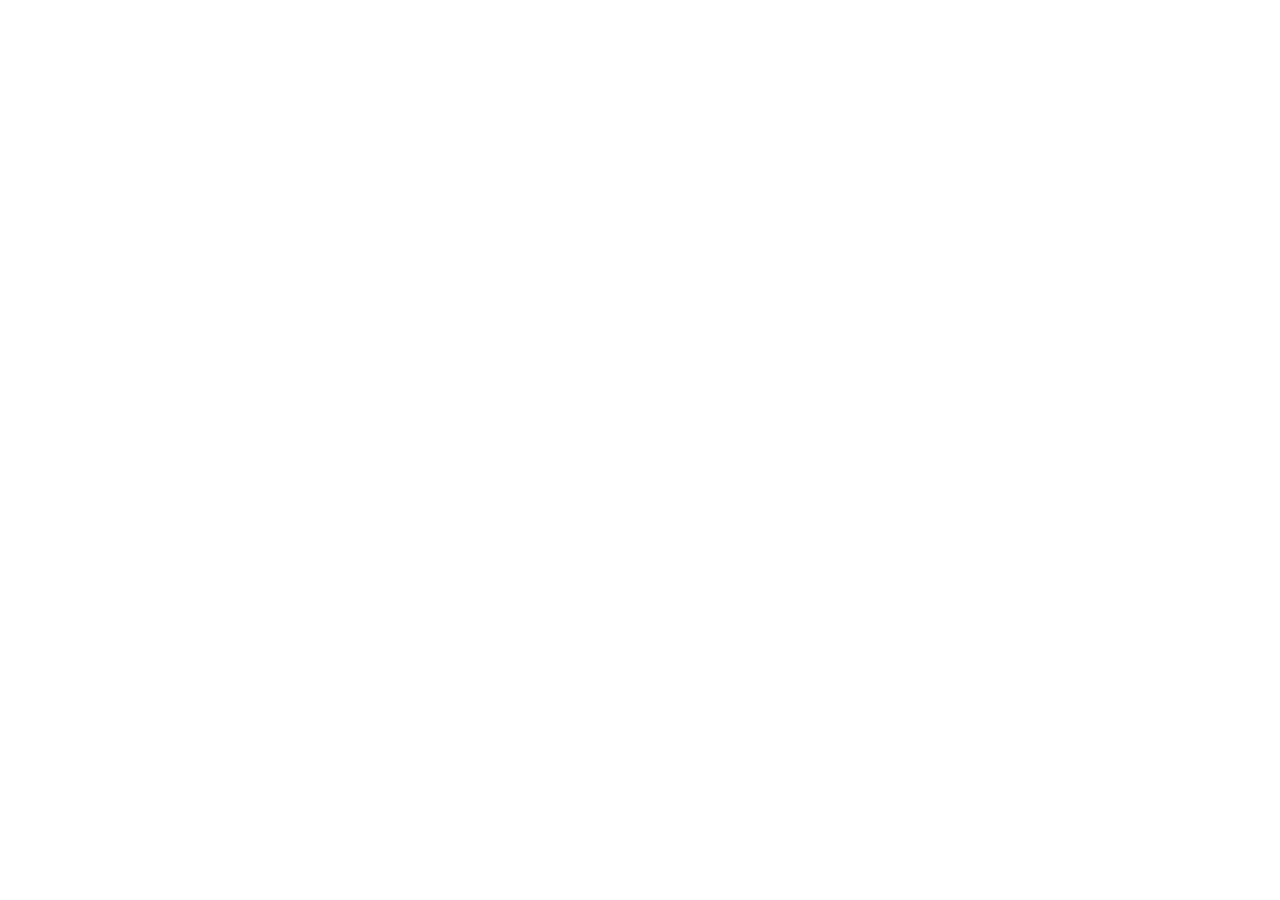
==== index.html @ da6faa80 "initial-commit" ====
<html lang="en">
<head>
    <meta charset="UTF-8">
    <meta name="viewport" content="width=device-width, initial-scale=1.0">
    <title>Document</title>
    <link rel="stylesheet" href="index.css">
    <link rel="shortcut icon" href="assets/images/favicon-32x32.png" type="image/x-icon">
    
</head>
<body>
    <script src="index.js"></script>
</body>
</html>
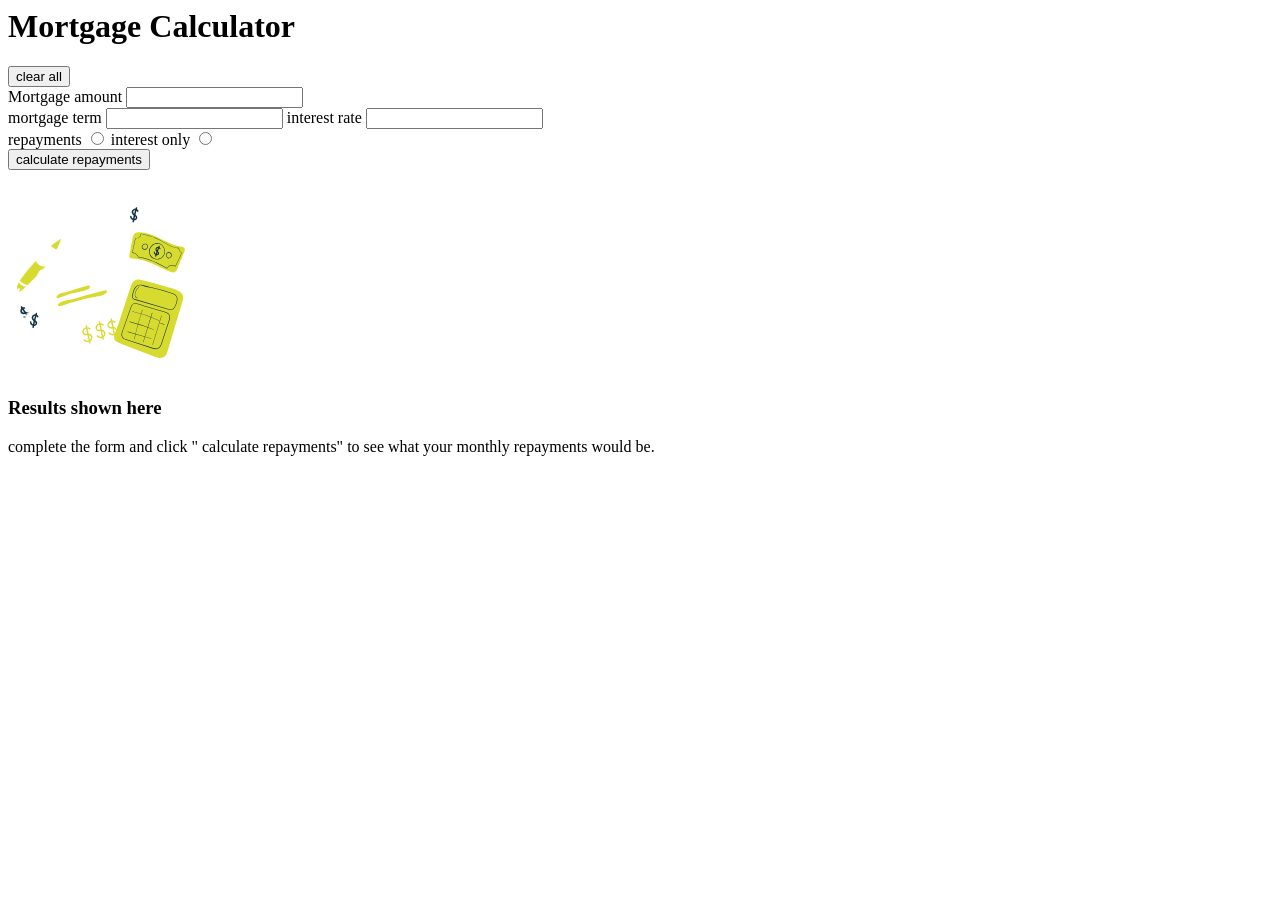
==== commit 0cba0905: "feat:structuring" ====
--- a/index.html
+++ b/index.html
@@ -1,13 +1,46 @@
 <html lang="en">
+
 <head>
     <meta charset="UTF-8">
     <meta name="viewport" content="width=device-width, initial-scale=1.0">
     <title>Document</title>
     <link rel="stylesheet" href="index.css">
     <link rel="shortcut icon" href="assets/images/favicon-32x32.png" type="image/x-icon">
-    
+
 </head>
+
 <body>
+    <main>
+        <div class="header">
+            <h1>Mortgage Calculator</h1>
+            <button>clear all</button>
+        </div>
+        <form action="">
+            <label for="amount">Mortgage amount</label>
+            <input type="text" id="amount">
+            <div class="terms">
+                <label for="term">mortgage term</label>
+                <input type="text" id="term">
+                <label for="rates">interest rate</label>
+                <input type="text" id="rates">
+            </div>
+            <div class="type">
+                <label for="payments">repayments</label>
+                <input type="radio" id="payments">
+                <label for="interests">interest only</label>
+                <input type="radio" id="interests">
+            </div>
+            <button>calculate repayments</button>
+        </form>
+        <div class="">
+            <img src="assets/images/illustration-empty.svg" alt="payments icon">
+            <div>
+                <h3>Results shown here</h3>
+                <p>complete the form and click " calculate repayments" to see what your monthly repayments would be.</p>
+            </div>
+        </div>
+    </main>
     <script src="index.js"></script>
 </body>
+
 </html>
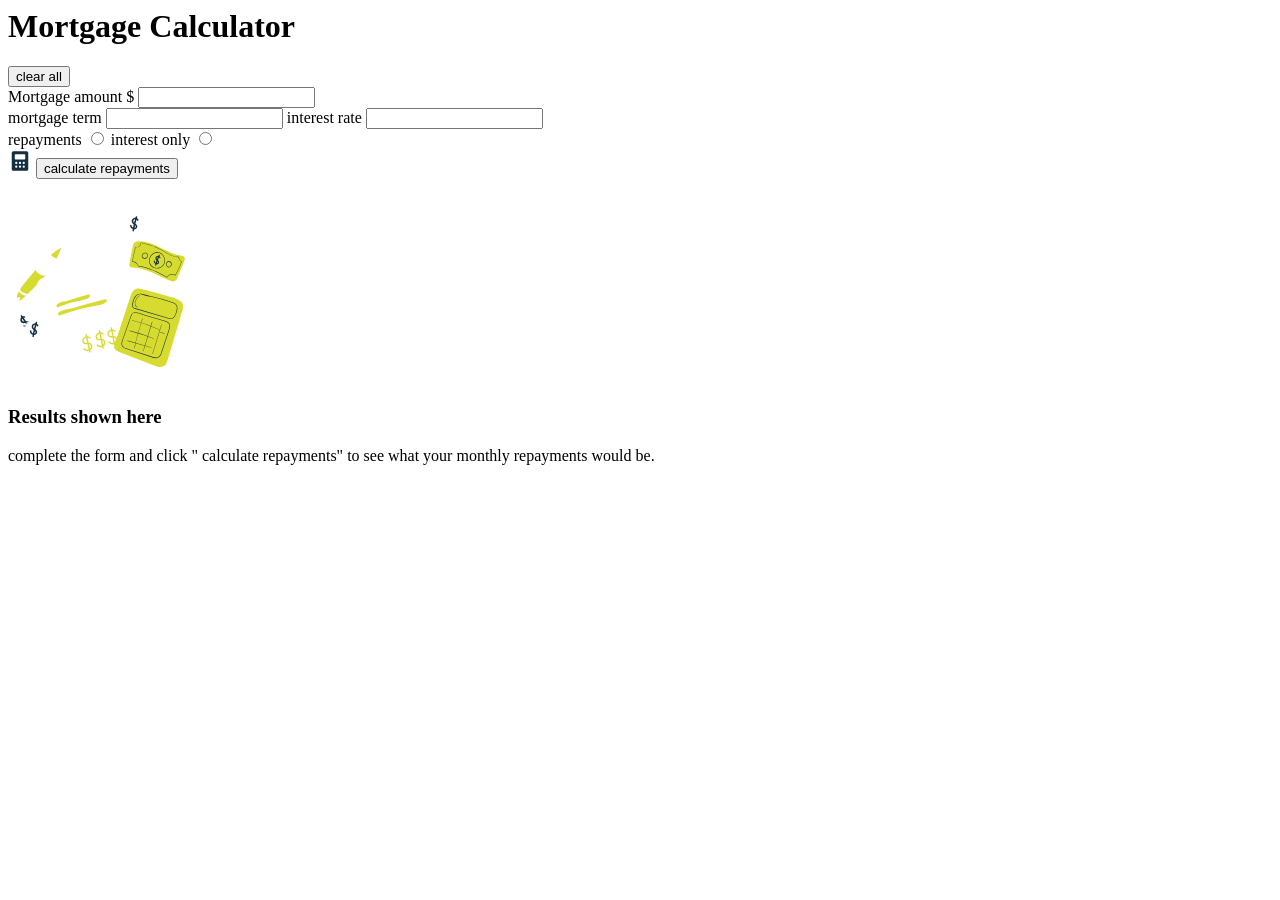
==== commit 18d7a01d: "feat: structrures" ====
--- a/index.html
+++ b/index.html
@@ -17,6 +17,7 @@
         </div>
         <form action="">
             <label for="amount">Mortgage amount</label>
+            <span>$</span>
             <input type="text" id="amount">
             <div class="terms">
                 <label for="term">mortgage term</label>
@@ -30,10 +31,11 @@
                 <label for="interests">interest only</label>
                 <input type="radio" id="interests">
             </div>
+            <img src="assets//images/icon-calculator.svg" alt="">
             <button>calculate repayments</button>
         </form>
         <div class="">
-            <img src="assets/images/illustration-empty.svg" alt="payments icon">
+            <img src=" assets/images/illustration-empty.svg" alt="payments icon">
             <div>
                 <h3>Results shown here</h3>
                 <p>complete the form and click " calculate repayments" to see what your monthly repayments would be.</p>
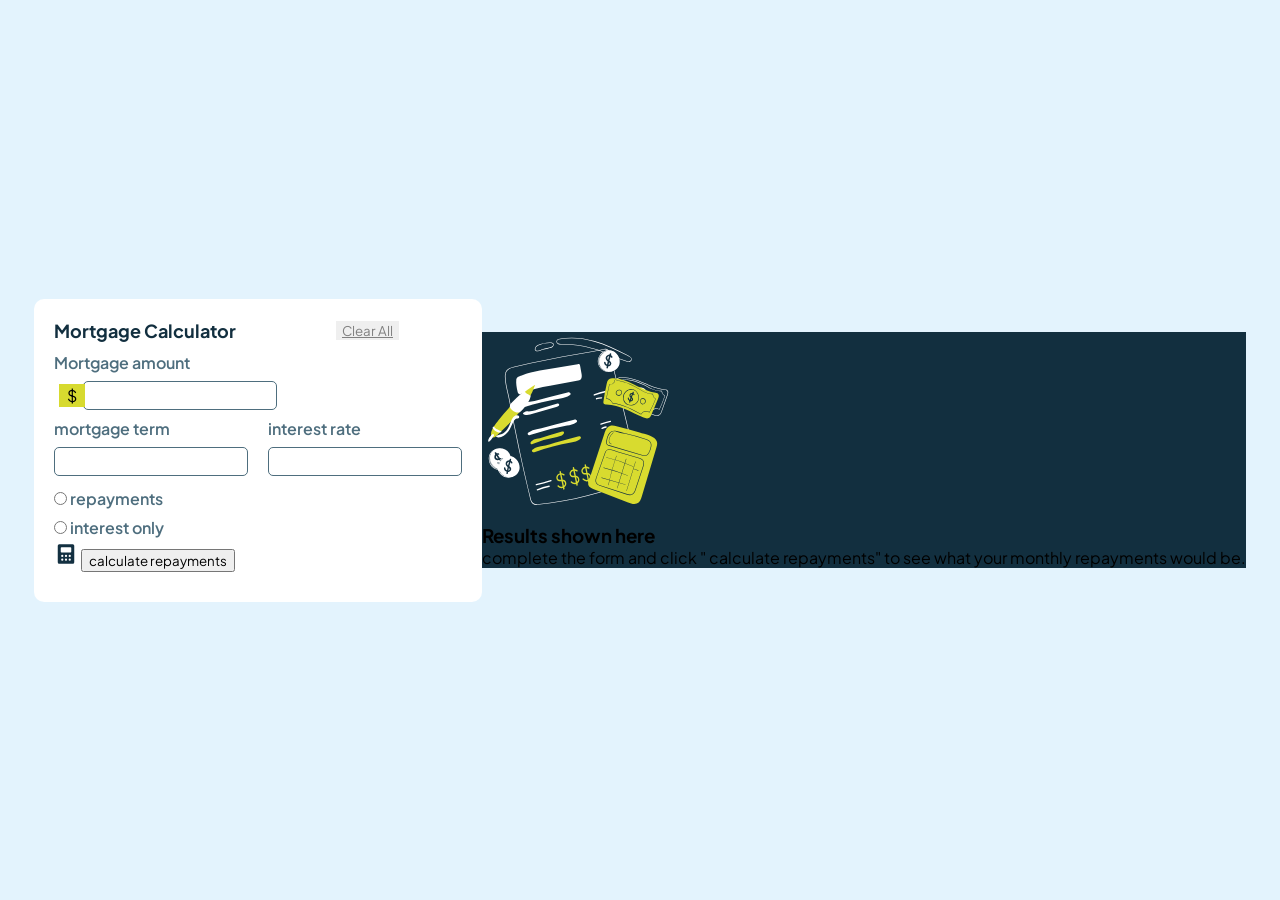
==== commit 7a026c64: "styling" ====
--- a/index.html
+++ b/index.html
@@ -11,30 +11,40 @@
 
 <body>
     <main>
-        <div class="header">
-            <h1>Mortgage Calculator</h1>
-            <button>clear all</button>
-        </div>
-        <form action="">
-            <label for="amount">Mortgage amount</label>
-            <span>$</span>
-            <input type="text" id="amount">
-            <div class="terms">
-                <label for="term">mortgage term</label>
-                <input type="text" id="term">
-                <label for="rates">interest rate</label>
-                <input type="text" id="rates">
+        <section>
+            <div class="header">
+                <h1>Mortgage Calculator</h1>
+                <button>clear all</button>
             </div>
-            <div class="type">
-                <label for="payments">repayments</label>
-                <input type="radio" id="payments">
-                <label for="interests">interest only</label>
-                <input type="radio" id="interests">
-            </div>
-            <img src="assets//images/icon-calculator.svg" alt="">
-            <button>calculate repayments</button>
-        </form>
-        <div class="">
+            <form action="">
+                <div class="mort">
+                    <label for="amount">Mortgage amount</label> <br>
+                    <span>$</span>
+                    <input type="text" id="amount">
+                </div>
+                <div class="terms">
+                    <div>
+                        <label for="term">mortgage term</label><br>
+                        <input type="text" id="term">
+                    </div>
+                    <div>
+                        <label for="rates">interest rate</label><br>
+                        <input type="text" id="rates">
+                    </div>
+                </div>
+                <div class="type">
+
+                    <input type="radio" id="payments">
+                    <label for="payments">repayments</label><br>
+
+                    <input type="radio" id="interests">
+                    <label for="interests">interest only</label>
+                </div>
+                <img src="assets//images/icon-calculator.svg" alt="">
+                <button>calculate repayments</button>
+            </form>
+        </section>
+        <div class="money">
             <img src=" assets/images/illustration-empty.svg" alt="payments icon">
             <div>
                 <h3>Results shown here</h3>
--- a/index.css
+++ b/index.css
@@ -0,0 +1,77 @@
+@import url('https://fonts.googleapis.com/css2?family=Plus+Jakarta+Sans:ital,wght@0,200..800;1,200..800&display=swap');
+*{
+    margin: 0px;
+    box-sizing: border-box;
+    font-family: "Plus Jakarta Sans", sans-serif;;
+}
+:root{
+    --lime: hsl(61, 70%, 52%);
+    --Red: hsl(4, 69%, 50%);
+    --White: hsl(0, 0%, 100%);
+    --Slate-100: hsl(202, 86%, 94%);
+    --Slate-300: hsl(203, 41%, 72%);
+    --Slate-500: hsl(200, 26%, 54%);
+    --Slate-700: hsl(200, 24%, 40%);
+    --Slate-900: hsl(202, 55%, 16%);
+
+}
+body{
+
+    display: flex;
+    align-items: center;
+    justify-content: center;
+    background-color: var(--Slate-100);
+}
+main{
+    display: flex;
+    align-items: center;
+}
+.header{
+display: flex;
+align-items: center;
+gap: 100px;
+}
+h1{
+    color: var(--Slate-900);
+    font-size: 18px;
+}
+.header button{
+   border: none;
+   text-transform: capitalize;
+   background-color: none;
+   text-decoration: underline;
+   color: gray; 
+}
+.mort span{
+    background-color: var(--lime);
+    padding: 1px 8px ;
+    position: relative;
+    left: 5px;
+    top: 1px;
+}
+.terms{
+    display: flex;
+    gap: 20px; 
+}
+section{
+    background-color: var(--White);
+    padding: 20px 20px;
+    border-radius: 10px;
+}
+.money{
+    background-color: var(--Slate-900);
+}
+form{
+    margin: 10px 0;
+}
+label{
+    color: var(--Slate-700);
+    font-weight: 600;
+}
+input{
+    margin:8px auto;
+    padding: 5px 10px;
+    border-radius: 5px;
+    border: 1px solid var(--Slate-700);
+    outline: none;
+}
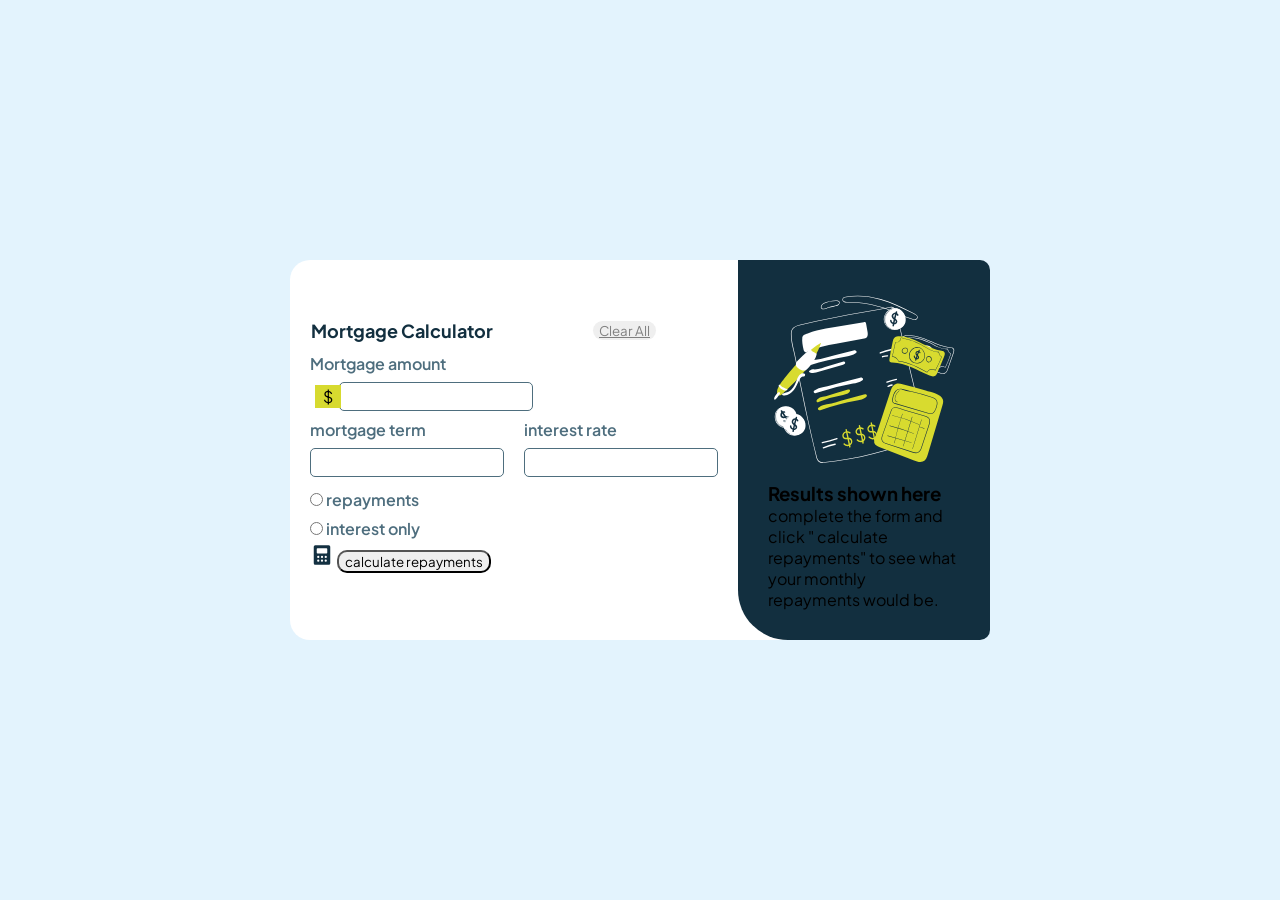
==== commit fc09934c: "stylings" ====
--- a/index.html
+++ b/index.html
@@ -39,14 +39,16 @@
 
                     <input type="radio" id="interests">
                     <label for="interests">interest only</label>
-                </div>
-                <img src="assets//images/icon-calculator.svg" alt="">
-                <button>calculate repayments</button>
+                    </div">
+                    <div class="btn">
+                        <img src="assets//images/icon-calculator.svg" alt="">
+                        <button>calculate repayments</button>
+                    </div>
             </form>
         </section>
         <div class="money">
             <img src=" assets/images/illustration-empty.svg" alt="payments icon">
-            <div>
+            <div class="texts">
                 <h3>Results shown here</h3>
                 <p>complete the form and click " calculate repayments" to see what your monthly repayments would be.</p>
             </div>
--- a/index.css
+++ b/index.css
@@ -25,11 +25,16 @@
 main{
     display: flex;
     align-items: center;
+    background-color: var(--White);
+    border-radius: 20px;
+    width: 700px;
+
 }
 .header{
 display: flex;
 align-items: center;
 gap: 100px;
+padding: 1px 1px;
 }
 h1{
     color: var(--Slate-900);
@@ -48,18 +53,23 @@
     position: relative;
     left: 5px;
     top: 1px;
+    transform: scale(1.5);
 }
 .terms{
     display: flex;
     gap: 20px; 
 }
 section{
-    background-color: var(--White);
+    /* background-color: var(--White); */
     padding: 20px 20px;
     border-radius: 10px;
 }
 .money{
     background-color: var(--Slate-900);
+    padding: 30px 30px;
+    border-top-right-radius: 10px;
+    border-bottom-right-radius: 10px;
+    border-bottom-left-radius: 50px;
 }
 form{
     margin: 10px 0;
@@ -74,4 +84,11 @@
     border-radius: 5px;
     border: 1px solid var(--Slate-700);
     outline: none;
+}
+button{
+    border-radius: 10px;
+    color:  var(rgba(253, 253, 5, 0.936));
+}
+.text{
+text-emphasis-color: var(--White);
 }
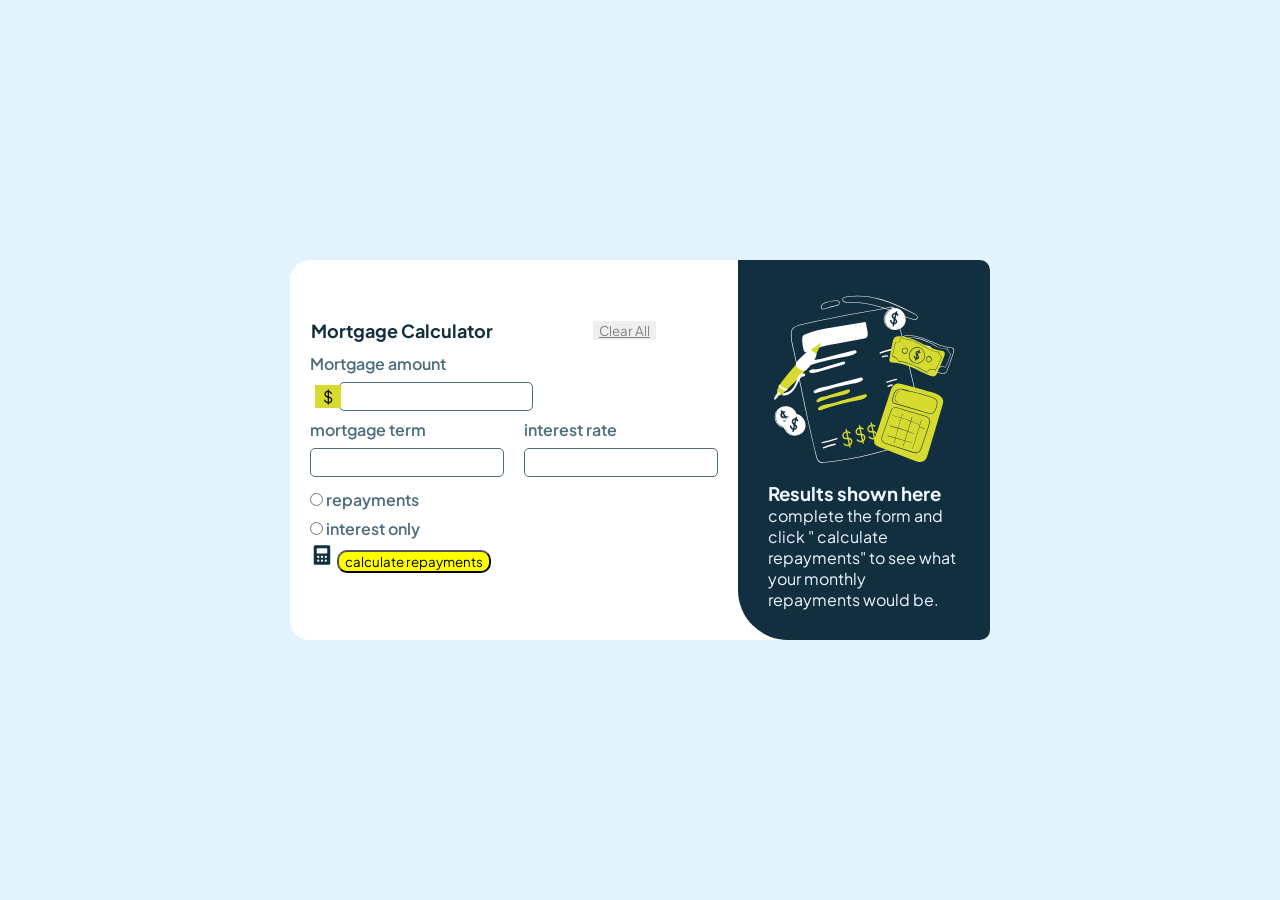
==== commit fec68be9: "structured" ====
--- a/index.html
+++ b/index.html
@@ -33,17 +33,18 @@
                     </div>
                 </div>
                 <div class="type">
+                    <div class="payment">
+                        <input type="radio" id="payments">
+                        <label for="payments">repayments</label><br>
 
-                    <input type="radio" id="payments">
-                    <label for="payments">repayments</label><br>
-
-                    <input type="radio" id="interests">
-                    <label for="interests">interest only</label>
-                    </div">
-                    <div class="btn">
+                        <input type="radio" id="interests">
+                        <label for="interests">interest only</label>
+                    </div>
+                    <div class="img">
                         <img src="assets//images/icon-calculator.svg" alt="">
-                        <button>calculate repayments</button>
+                        <button class="butn">calculate repayments</button>
                     </div>
+                </div>
             </form>
         </section>
         <div class="money">
--- a/index.css
+++ b/index.css
@@ -45,7 +45,7 @@
    text-transform: capitalize;
    background-color: none;
    text-decoration: underline;
-   color: gray; 
+   color: grey; 
 }
 .mort span{
     background-color: var(--lime);
@@ -85,10 +85,19 @@
     border: 1px solid var(--Slate-700);
     outline: none;
 }
-button{
+.butn{
+    background-color: yellow;
     border-radius: 10px;
-    color:  var(rgba(253, 253, 5, 0.936));
+    
 }
-.text{
-text-emphasis-color: var(--White);
+.texts{
+color: aliceblue;
+
+}
+.img{
+    right: 20px;
+}
+.payments{
+    border: 10px;
+
 }
